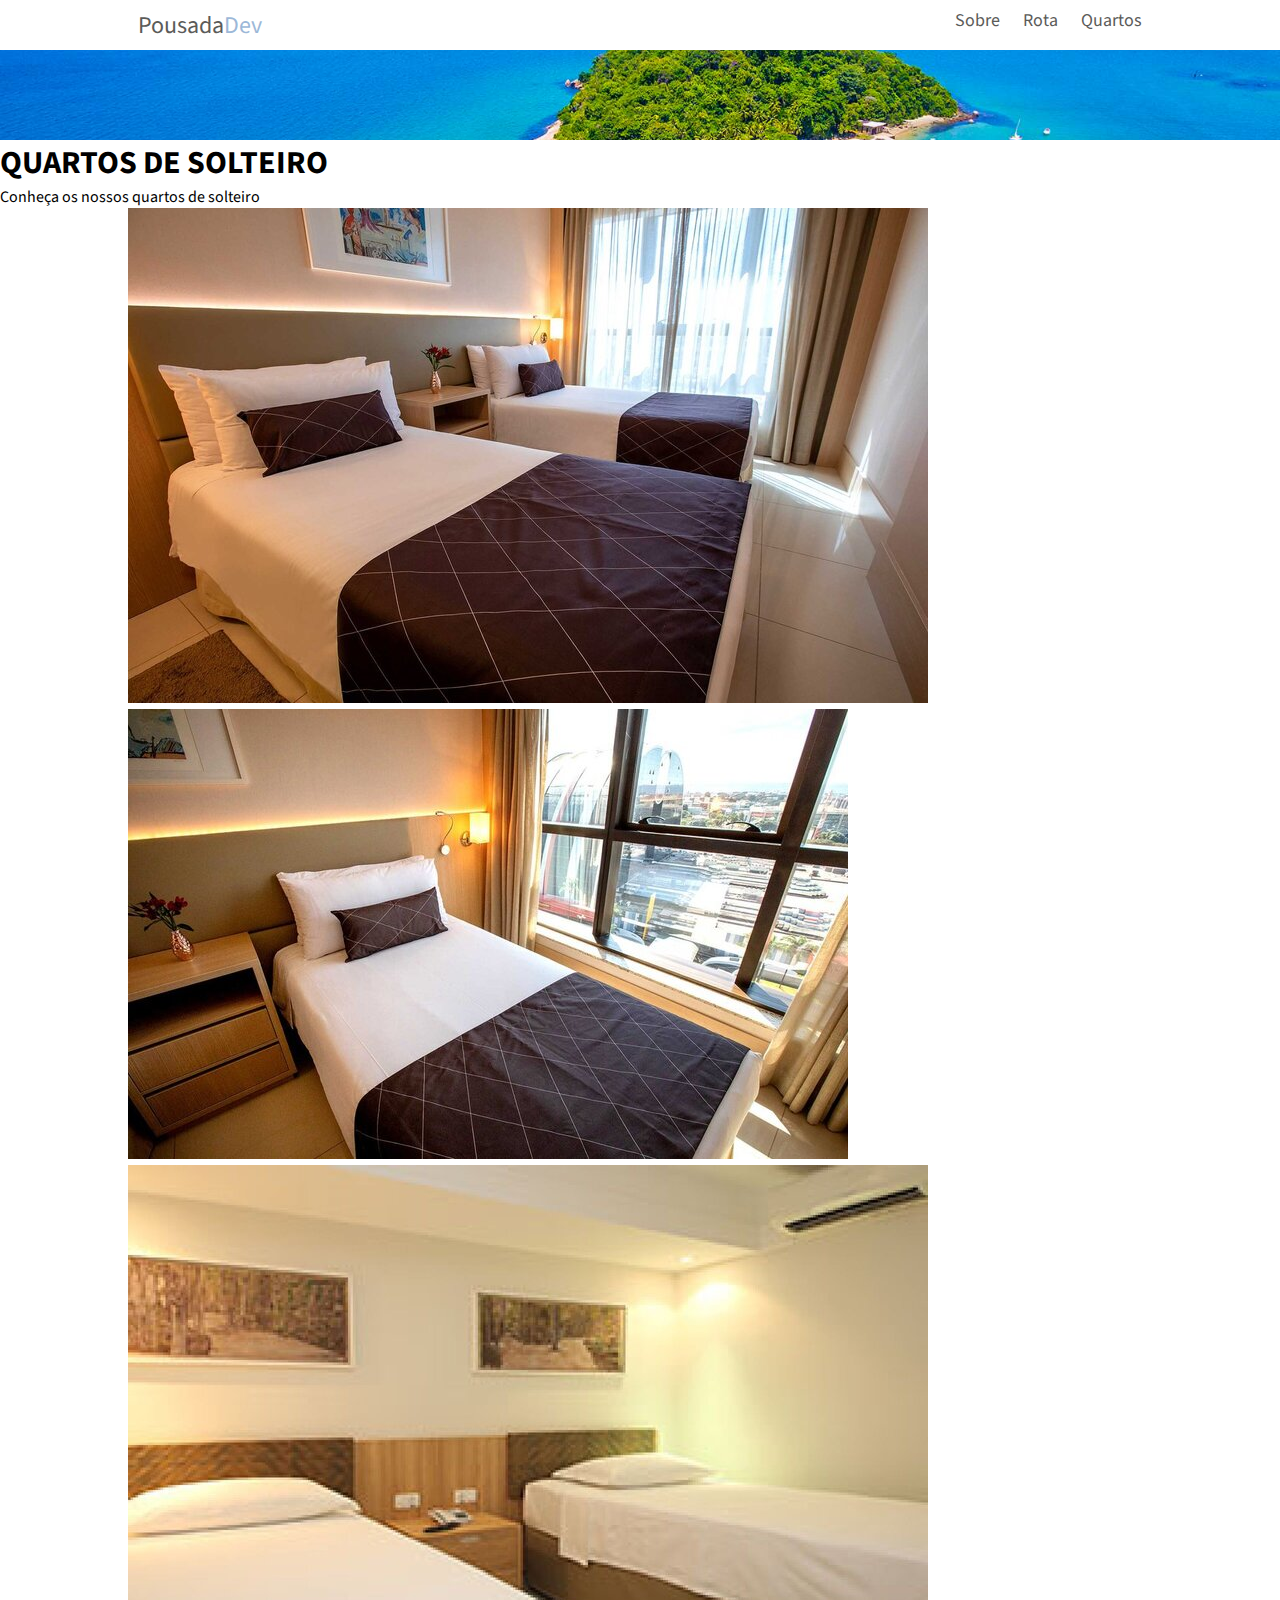
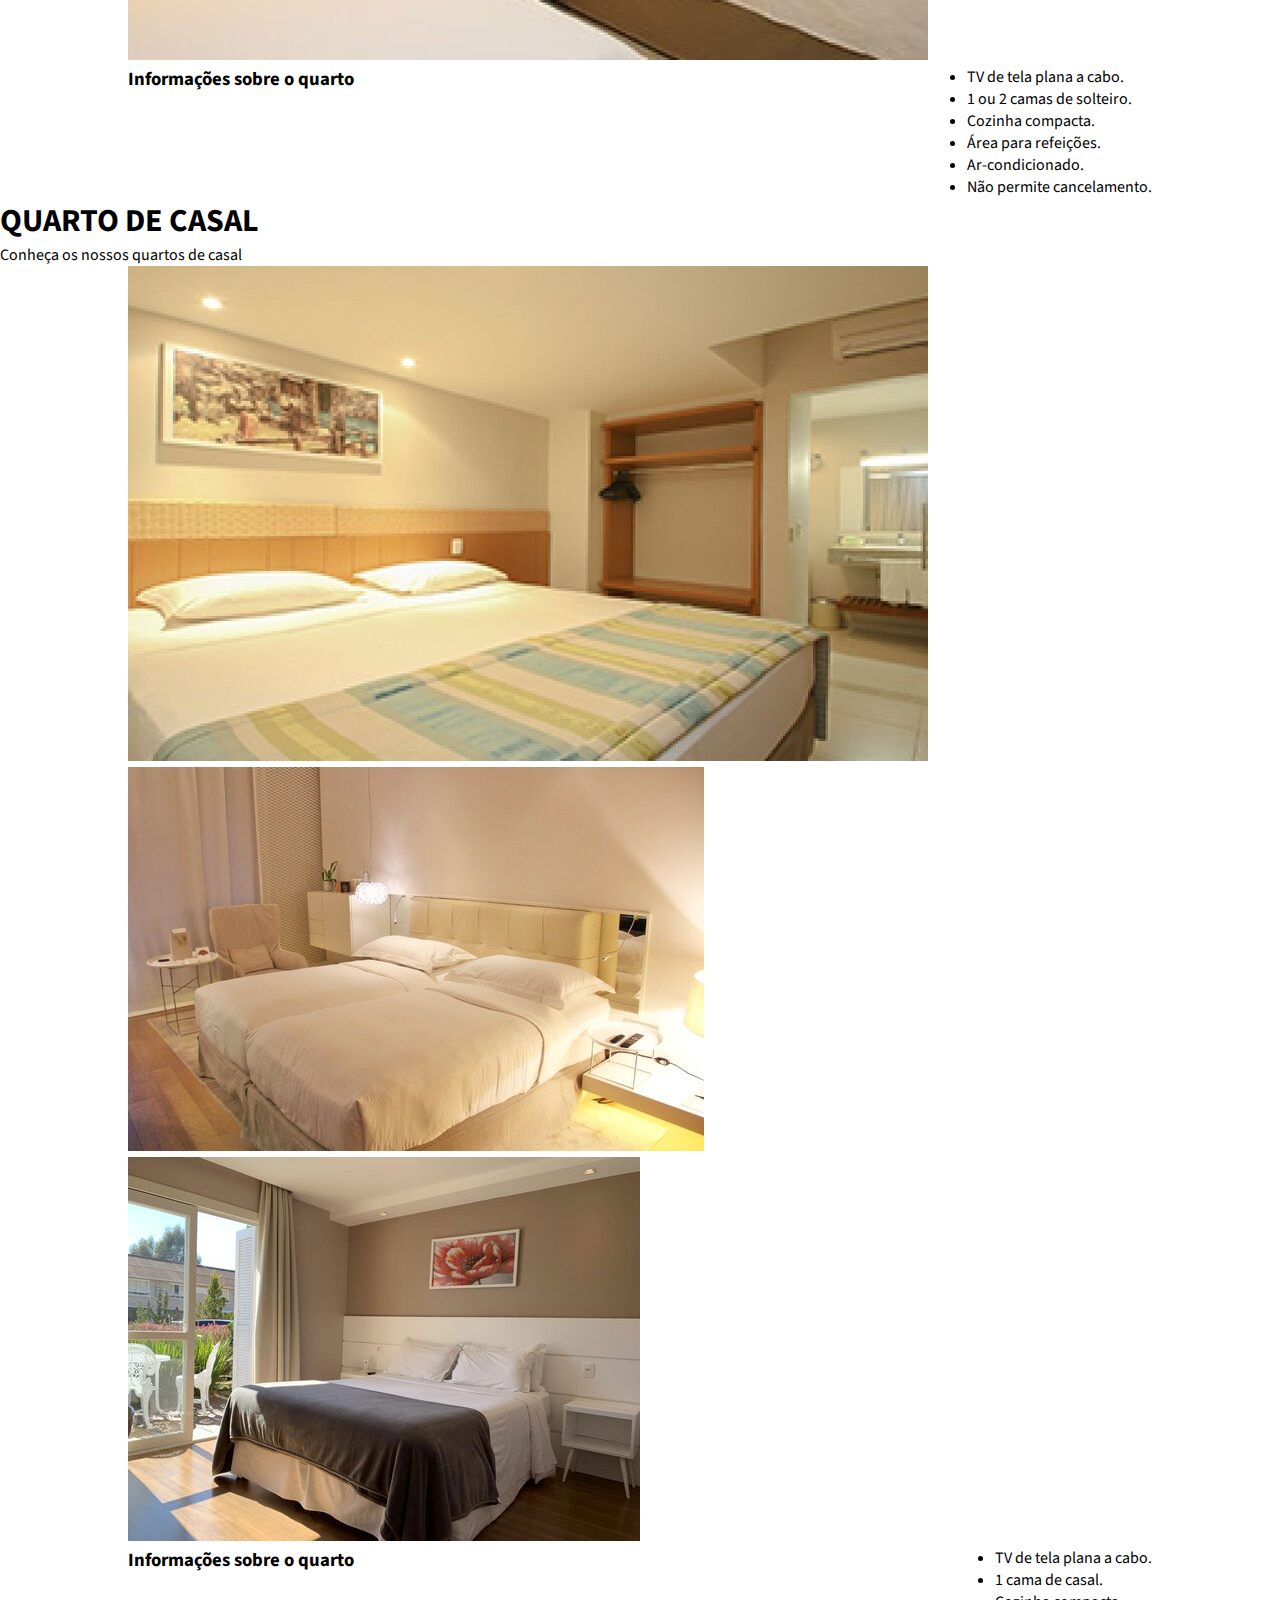
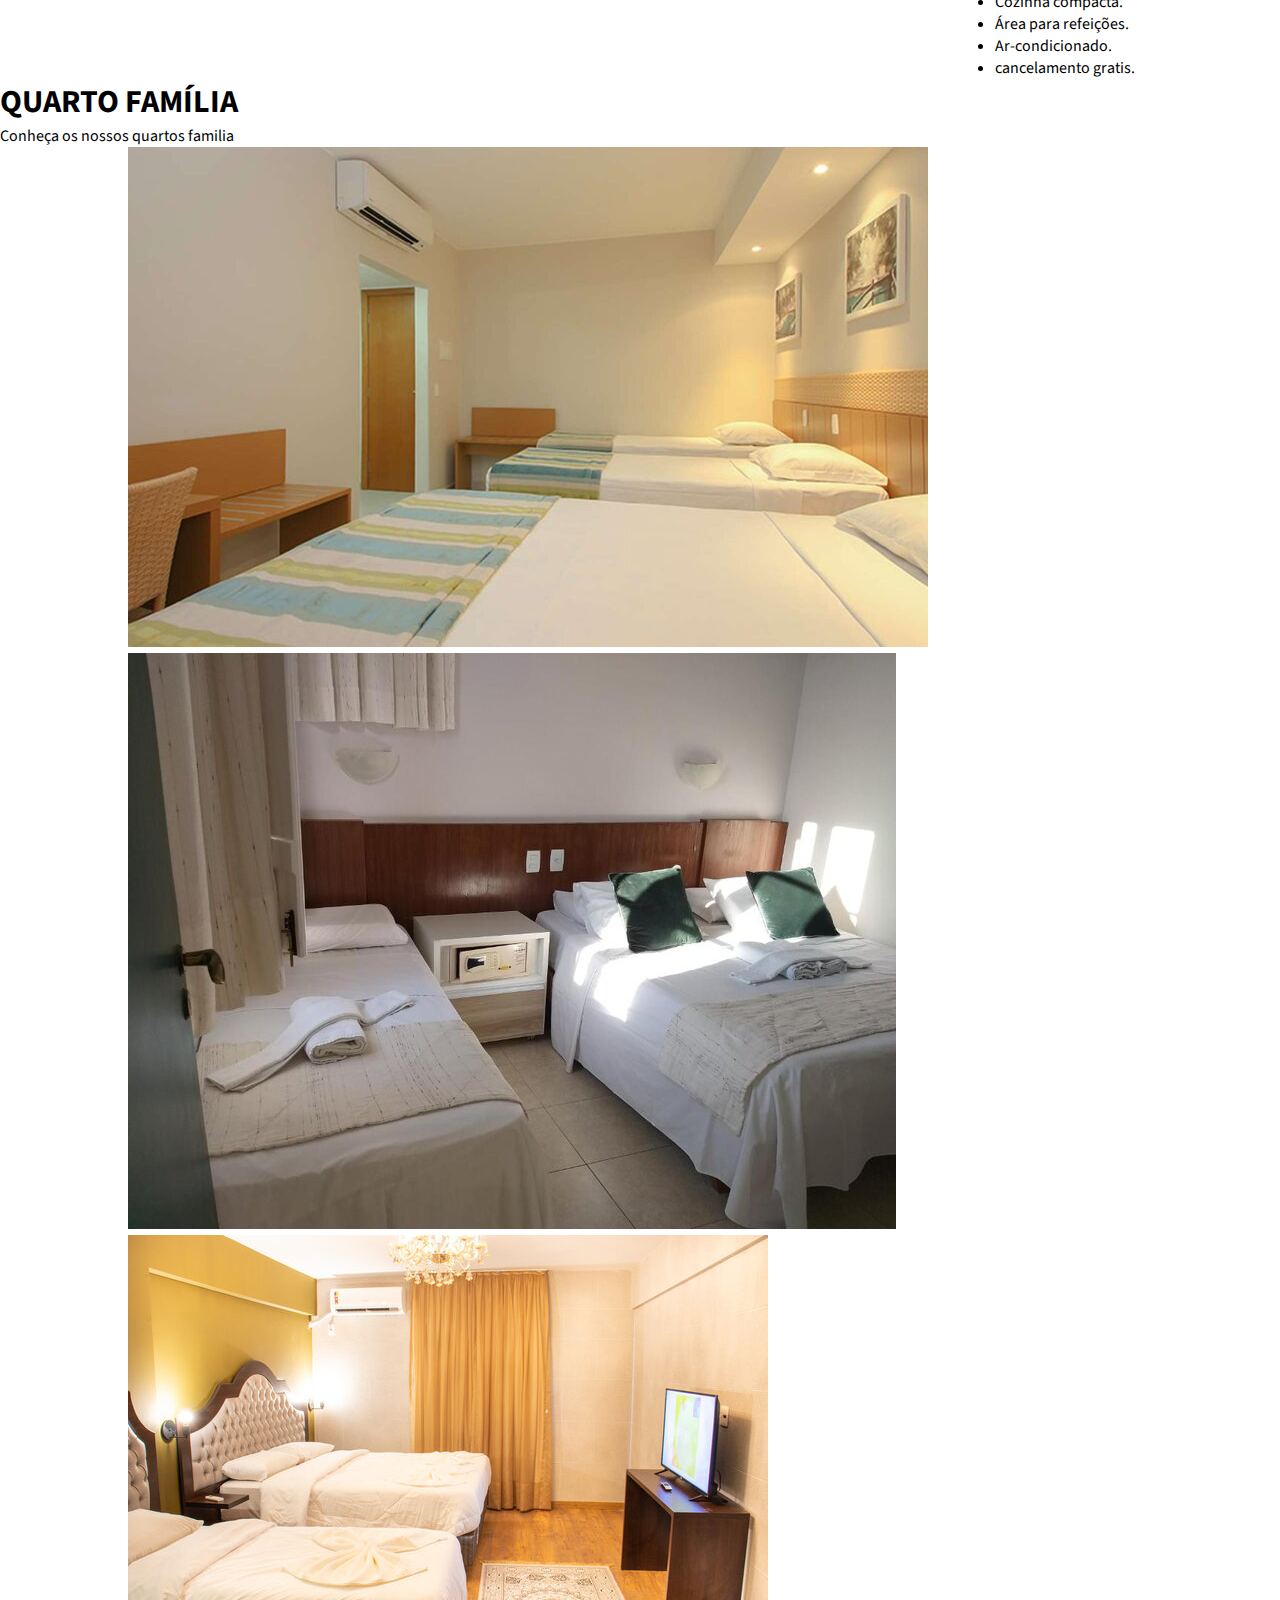
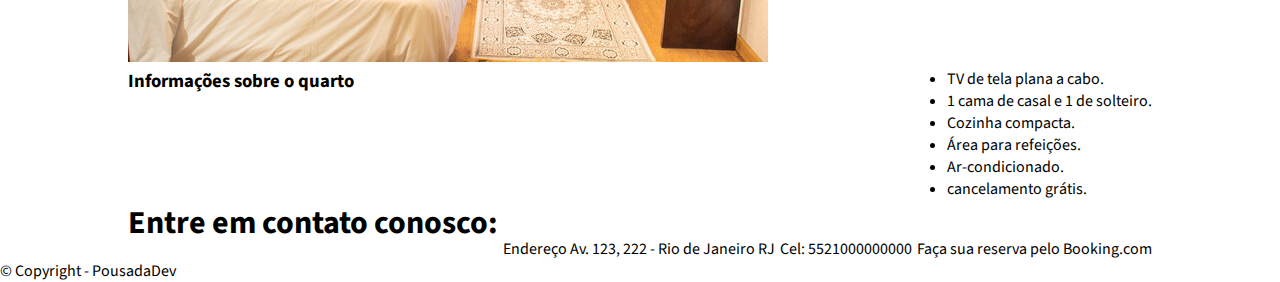
==== quartos.html @ 931ec868 "crianção da segunda pagina do projeto" ====
<!DOCTYPE html>
<html lang="pt-br">
<head>
    <meta charset="UTF-8">
    <meta name="viewport" content="width=device-width, initial-scale=1.0">
    <title>Quartos Dev</title>
    <link rel="stylesheet" href="quartos.css">
    <link href="https://fonts.googleapis.com/css2?family=Source+Sans+Pro:ital,wght@0,200;0,300;0,400;0,600;0,700;0,900;1,200;1,300;1,400;1,600;1,700;1,900&display=swap" rel="stylesheet">
</head>
<body>
    <header>
        <div class="topo">
            <div class="area-limitada">
                <div class="pousada-dev">
                    <a href="#">Pousada<span class="dev">Dev</span></a>  
                </div>
                <div class="links">
                    <a href="#">Sobre</a>
                    <a href="#">Rota</a>
                    <a href="#">Quartos</a>
                </div>
            </div>
        </div>
    </header>
    <main>
        <div class="ilha">

        </div>
        <div class="tipo-do-quato">
            <h1>QUARTOS DE SOLTEIRO</h1>
            <P>Conheça os nossos quartos de solteiro</P>
        </div>
        <div class="area-limitada">
            <div class="quantos-img">
                <img src="assets/IMAGENS/quarto-solteiro1.jpg" alt="">
                <img src="assets/IMAGENS/quarto-solteiro2.jpg" alt="">
                <img src="assets/IMAGENS/quarto-solteiro3.jpg" alt="">
            </div>
        </div>
        <div class="area-limitada">
            <div class="info-quarto">
                <h3>Informações sobre o quarto</h3>
            </div>
            <div class="itens">
                <ul class="row">
                    <li>TV de tela plana a cabo.</li>
                    <li>1 ou 2 camas de solteiro.</li>
                    <li>Cozinha compacta.</li>
                </ul>
                <ul class="row-reverse">
                    <li>Área para refeições.</li>
                    <li>Ar-condicionado.</li>
                    <li>Não permite cancelamento.</li>
                </ul>
            </div>
        </div>


        <div class="tipo-do-quato">
            <h1>QUARTO DE CASAL</h1>
            <P>Conheça os nossos quartos de casal</P>
        </div>
        <div class="area-limitada">
            <div class="quantos-img">
                <img src="assets/IMAGENS/quarto-casal1.jpg" alt="">
                <img src="assets/IMAGENS/quarto-casal2.jpg" alt="">
                <img src="assets/IMAGENS/quarto-casal3.jpg" alt="">
            </div>
        </div>
        <div class="area-limitada">
            <div class="info-quarto">
                <h3>Informações sobre o quarto</h3>
            </div>
            <div class="itens">
                <ul class="row">
                    <li>TV de tela plana a cabo.</li>
                    <li>1 cama de casal.</li>
                    <li>Cozinha compacta.</li>
                </ul>
                <ul class="row-reverse">
                    <li>Área para refeições.</li>
                    <li>Ar-condicionado.</li>
                    <li>cancelamento gratis.</li>
                </ul>
            </div>
        </div>


        <div class="tipo-do-quato">
            <h1>QUARTO FAMÍLIA</h1>
            <P>Conheça os nossos quartos familia</P>
        </div>
        <div class="area-limitada">
            <div class="quantos-img">
                <img src="assets/IMAGENS/quarto-familia1.jpg" alt="">
                <img src="assets/IMAGENS/quarto-familia2.jpg" alt="">
                <img src="assets/IMAGENS/quarto-familia3.jpg" alt="">
            </div>
        </div>
        <div class="area-limitada">
            <div class="info-quarto">
                <h3>Informações sobre o quarto</h3>
            </div>
            <div class="itens">
                <ul class="row">
                    <li>TV de tela plana a cabo.</li>
                    <li>1 cama de casal e 1 de solteiro.</li>
                    <li>Cozinha compacta.</li>
                </ul>
                <ul class="row-reverse">
                    <li>Área para refeições.</li>
                    <li>Ar-condicionado.</li>
                    <li>cancelamento grátis.</li>
                </ul>
            </div>
        </div>
    </main>
    <footer>
        <div class="rodape">
            <div class="area-limitada">

                <div class="rodape-info">
                    <h1>Entre em contato conosco:</h1>
                </div>
                <div class="rodape-info">
                    <img src="assets/icones/endereco.png" alt="">
                    <p>Endereço Av. 123, 222 - Rio de Janeiro RJ</p>
                </div>
                <div class="rodape-info">
                    <img src="assets/icones/telefone.png" alt="">
                    <p>Cel: 5521000000000</p>
                </div>
                <div class="rodape-info">
                    <img src="assets/icones/calendario.png" alt="">
                    <p>Faça sua reserva pelo Booking.com</p>
                </div>
            </div>
          
            <div class="paragrafo">
                <p>© Copyright - PousadaDev</p>
            </div>

        </div>
    </footer>
</body>
</html>
---- quartos.css ----
*{
    margin: 0;
}
body{
    font-family: 'Source Sans Pro';
}
.topo{
    width: 100%;
    height: 50px;
    background-color: white;
    position: fixed;
    display: flex;
}
.area-limitada{
    width: 1024px;
    margin: auto;
    display: flex;
    justify-content: space-between;
}
.pousada-dev a{
    padding-left: 10px;
    color: #5b5b59;
    font-size: 24px;
}
.links a{
    margin: auto 10px auto 10px;
    color: #5b5b59;
    font-size: 18px;
}
a{
    text-decoration: none;
}
.dev{
    color: #9cb8d8;
}
.ilha{
    background-image: url(assets/IMAGENS/img-fundo.jpg);
    width: 100%;
    height: 140px;
    background-repeat: no-repeat;
    background-size: cover;
}
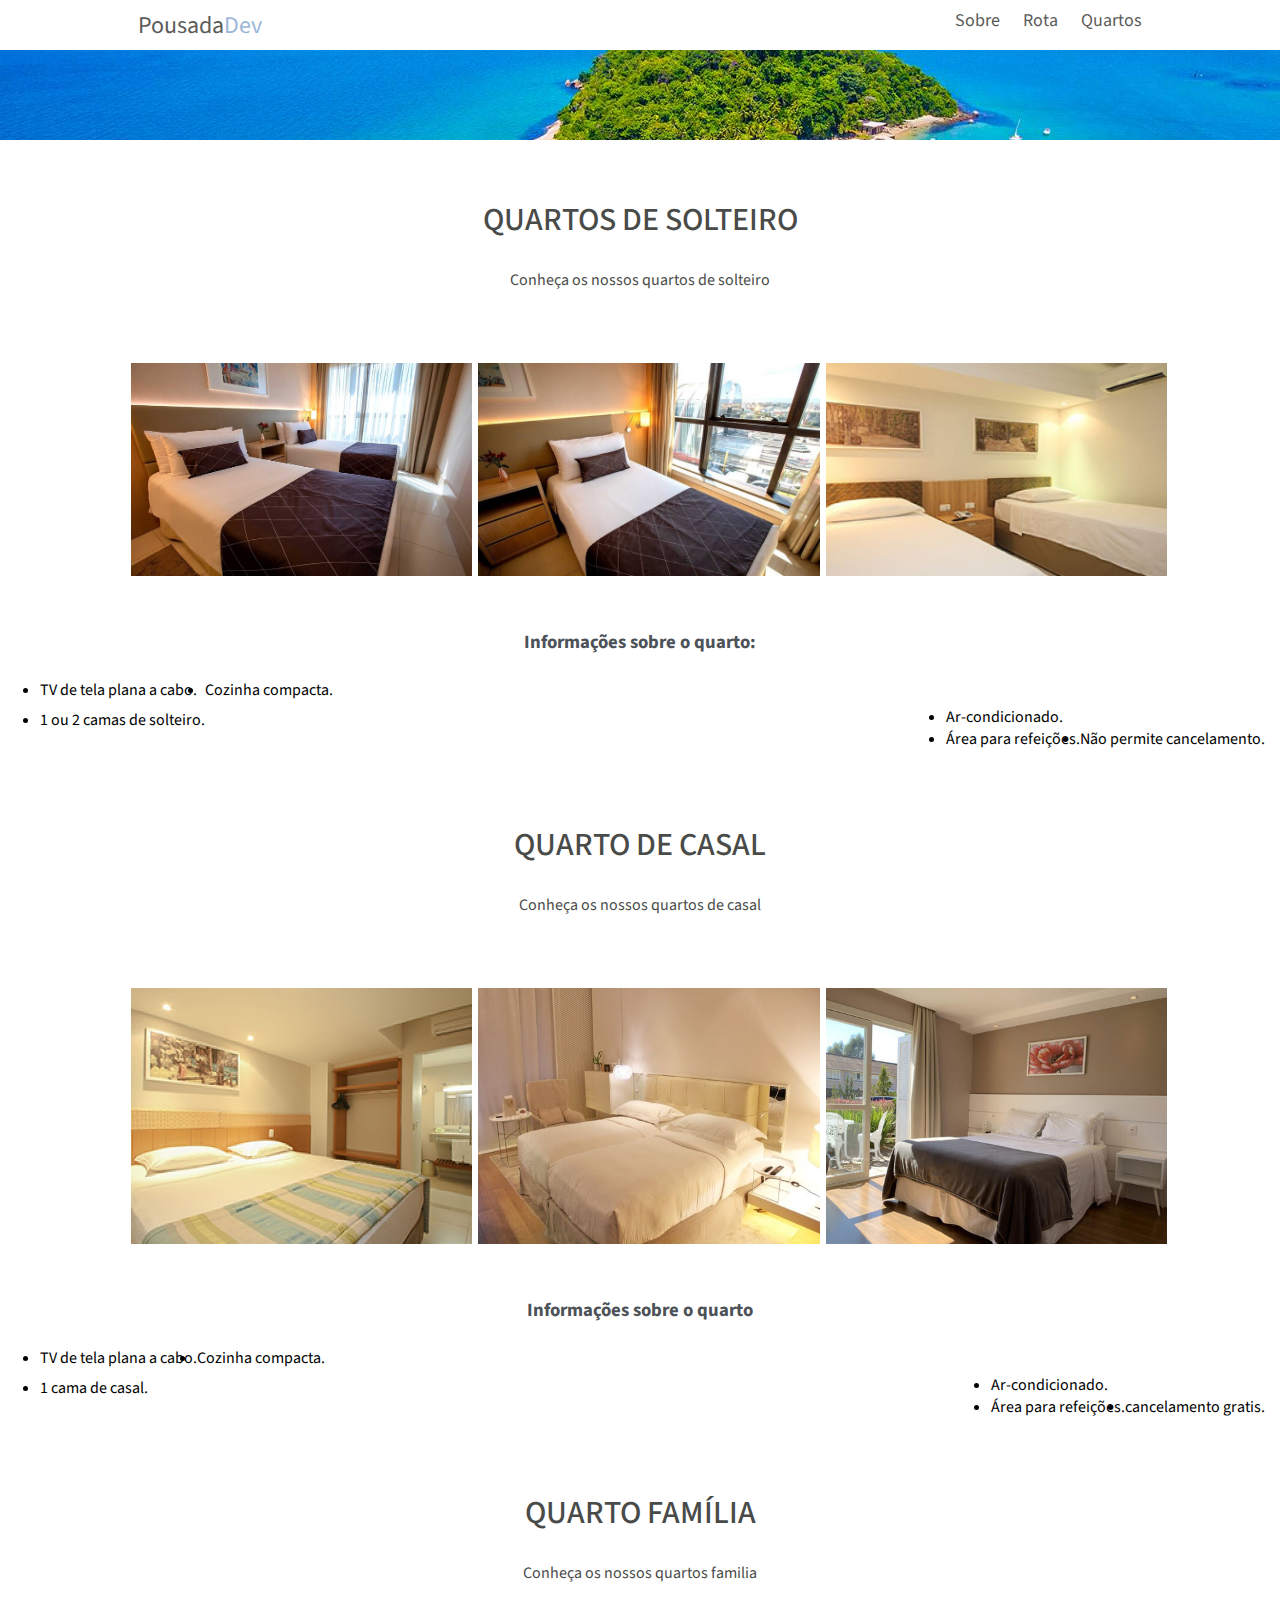
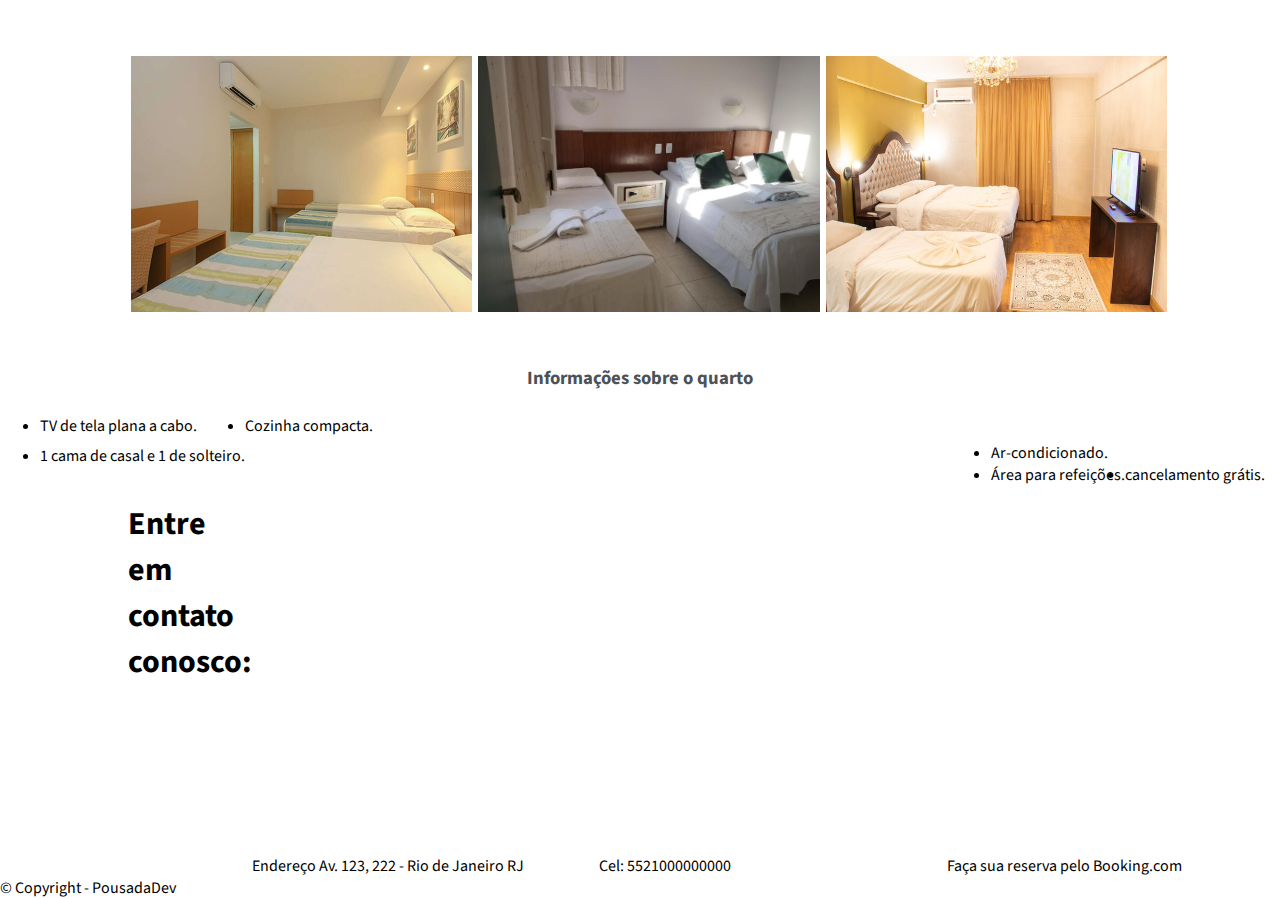
==== commit 3e2ab7c3: "arrumando erros" ====
--- a/quartos.html
+++ b/quartos.html
@@ -26,7 +26,7 @@
         <div class="ilha">
 
         </div>
-        <div class="tipo-do-quato">
+        <div class="tipo-do-quarto">
             <h1>QUARTOS DE SOLTEIRO</h1>
             <P>Conheça os nossos quartos de solteiro</P>
         </div>
@@ -37,9 +37,9 @@
                 <img src="assets/IMAGENS/quarto-solteiro3.jpg" alt="">
             </div>
         </div>
-        <div class="area-limitada">
+        <div class="areas-limitadas">
             <div class="info-quarto">
-                <h3>Informações sobre o quarto</h3>
+                <h3>Informações sobre o quarto:</h3>
             </div>
             <div class="itens">
                 <ul class="row">
@@ -56,7 +56,7 @@
         </div>
 
 
-        <div class="tipo-do-quato">
+        <div class="tipo-do-quarto">
             <h1>QUARTO DE CASAL</h1>
             <P>Conheça os nossos quartos de casal</P>
         </div>
@@ -67,7 +67,7 @@
                 <img src="assets/IMAGENS/quarto-casal3.jpg" alt="">
             </div>
         </div>
-        <div class="area-limitada">
+        <div class="areas-limitadas">
             <div class="info-quarto">
                 <h3>Informações sobre o quarto</h3>
             </div>
@@ -86,7 +86,7 @@
         </div>
 
 
-        <div class="tipo-do-quato">
+        <div class="tipo-do-quarto">
             <h1>QUARTO FAMÍLIA</h1>
             <P>Conheça os nossos quartos familia</P>
         </div>
@@ -97,7 +97,7 @@
                 <img src="assets/IMAGENS/quarto-familia3.jpg" alt="">
             </div>
         </div>
-        <div class="area-limitada">
+        <div class="areas-limitadas">
             <div class="info-quarto">
                 <h3>Informações sobre o quarto</h3>
             </div>
--- a/quartos.css
+++ b/quartos.css
@@ -40,3 +40,50 @@
     background-repeat: no-repeat;
     background-size: cover;
 }
+.tipo-do-quarto{
+    display: flex;
+    align-items: center;
+    justify-content: center;
+    flex-flow: column wrap;
+    line-height: 60px;
+    margin: 50px auto 50px auto;
+    color: #494b49;
+}
+.tipo-do-quarto h1{
+    font-weight: 500;
+}
+.quantos-img{
+    flex-grow: 1;
+    display: flex;
+}
+img{
+    width: calc(1024px / 3);
+    margin: 3px;
+}
+.info-quarto{
+    margin: 50px auto 20px auto;
+    display: flex;
+    justify-content: center;
+    color: #4c5258;
+}
+.areas-limitadas{
+    flex-direction: column;
+    display: flex;
+    }
+.itens{
+    display: flex;
+    justify-content: space-between;
+}
+.row{
+    display: flex;
+    flex-flow: column wrap;
+    line-height: 30px;
+    height: 60px;
+    
+}
+.row-reverse{
+    display: flex;
+    flex-flow: column-reverse wrap;
+    height: 60px;
+    padding: 15px;
+}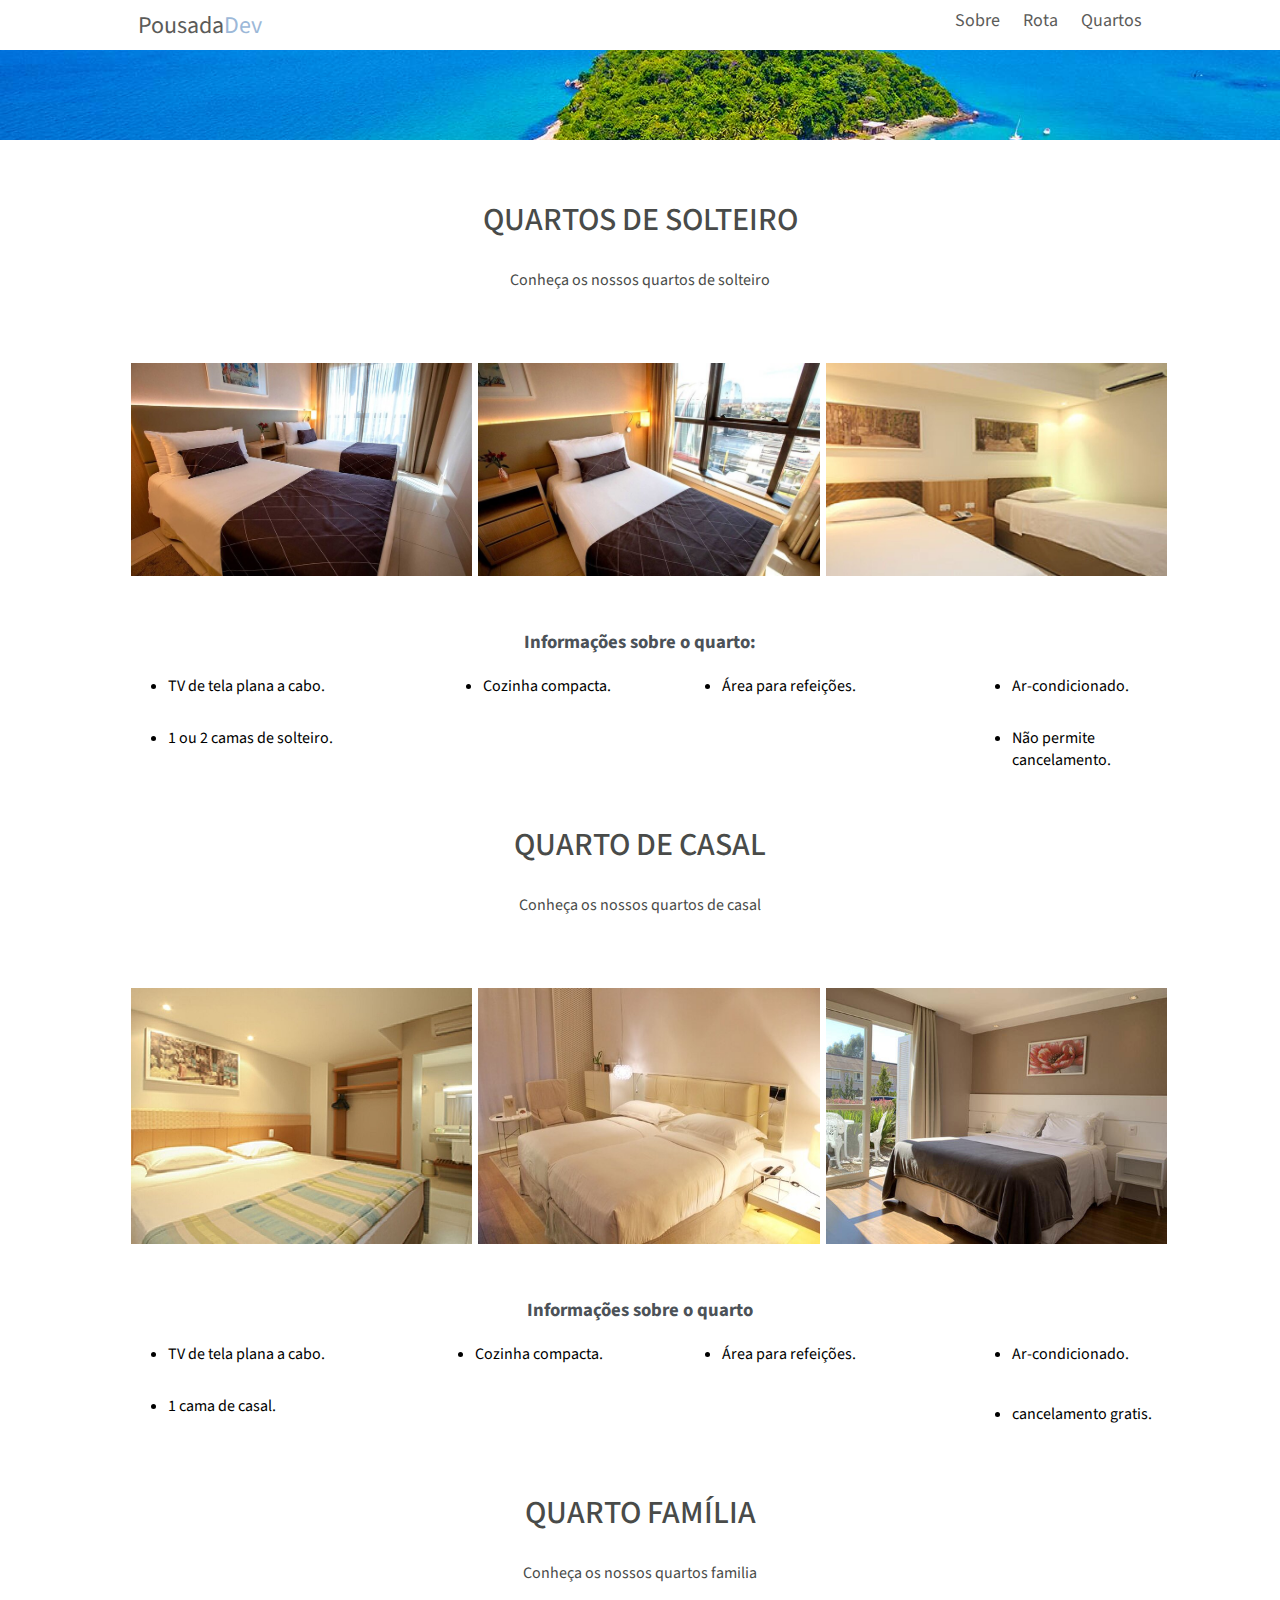
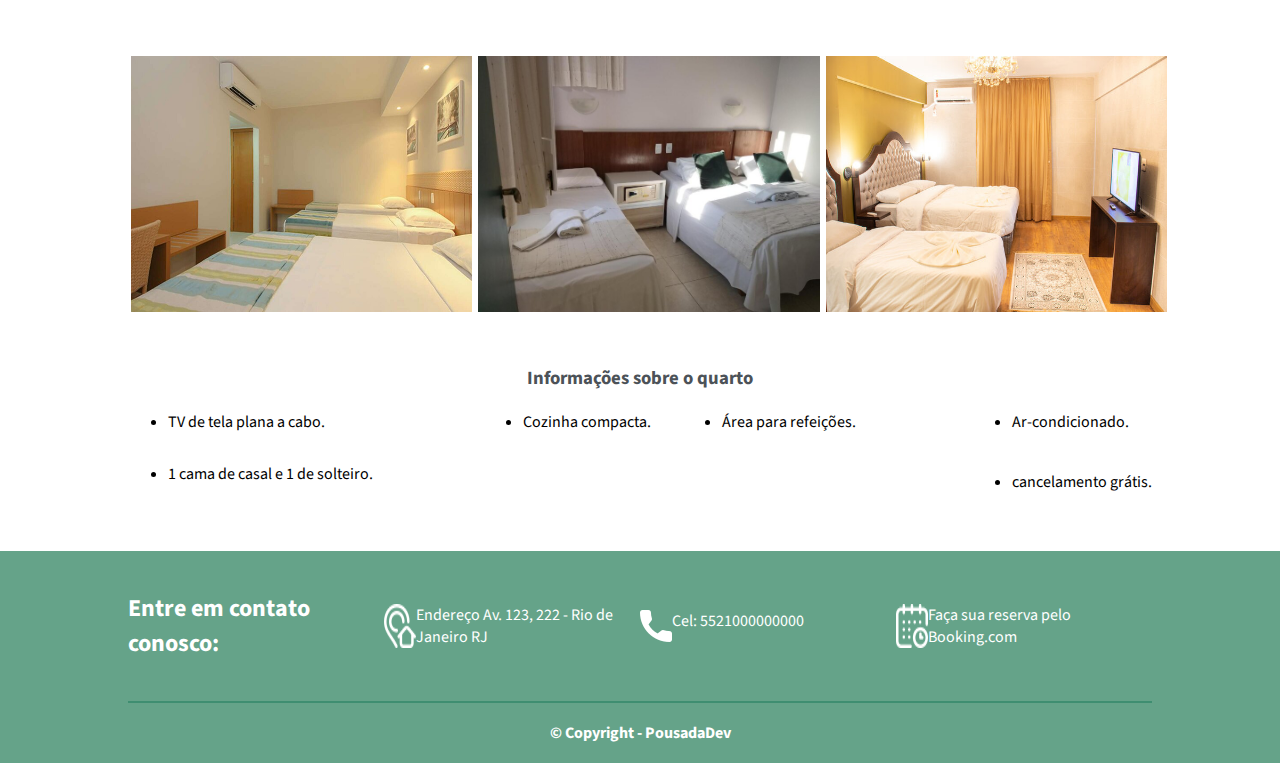
==== commit b71c0754: "projeto finalizado!!!!" ====
--- a/quartos.html
+++ b/quartos.html
@@ -32,9 +32,9 @@
         </div>
         <div class="area-limitada">
             <div class="quantos-img">
-                <img src="assets/IMAGENS/quarto-solteiro1.jpg" alt="">
-                <img src="assets/IMAGENS/quarto-solteiro2.jpg" alt="">
-                <img src="assets/IMAGENS/quarto-solteiro3.jpg" alt="">
+                <img class="foto" src="assets/IMAGENS/quarto-solteiro1.jpg" alt="">
+                <img class="foto" src="assets/IMAGENS/quarto-solteiro2.jpg" alt="">
+                <img class="foto" src="assets/IMAGENS/quarto-solteiro3.jpg" alt="">
             </div>
         </div>
         <div class="areas-limitadas">
@@ -62,9 +62,9 @@
         </div>
         <div class="area-limitada">
             <div class="quantos-img">
-                <img src="assets/IMAGENS/quarto-casal1.jpg" alt="">
-                <img src="assets/IMAGENS/quarto-casal2.jpg" alt="">
-                <img src="assets/IMAGENS/quarto-casal3.jpg" alt="">
+                <img class="foto" src="assets/IMAGENS/quarto-casal1.jpg" alt="">
+                <img class="foto" src="assets/IMAGENS/quarto-casal2.jpg" alt="">
+                <img class="foto" src="assets/IMAGENS/quarto-casal3.jpg" alt="">
             </div>
         </div>
         <div class="areas-limitadas">
@@ -92,9 +92,9 @@
         </div>
         <div class="area-limitada">
             <div class="quantos-img">
-                <img src="assets/IMAGENS/quarto-familia1.jpg" alt="">
-                <img src="assets/IMAGENS/quarto-familia2.jpg" alt="">
-                <img src="assets/IMAGENS/quarto-familia3.jpg" alt="">
+                <img class="foto" src="assets/IMAGENS/quarto-familia1.jpg" alt="">
+                <img class="foto" src="assets/IMAGENS/quarto-familia2.jpg" alt="">
+                <img class="foto" src="assets/IMAGENS/quarto-familia3.jpg" alt="">
             </div>
         </div>
         <div class="areas-limitadas">
@@ -116,9 +116,8 @@
         </div>
     </main>
     <footer>
-        <div class="rodape">
-            <div class="area-limitada">
-
+        <div class="rodapes">
+            <div class="rodape">
                 <div class="rodape-info">
                     <h1>Entre em contato conosco:</h1>
                 </div>
@@ -135,12 +134,10 @@
                     <p>Faça sua reserva pelo Booking.com</p>
                 </div>
             </div>
-          
+        </div>    
             <div class="paragrafo">
                 <p>© Copyright - PousadaDev</p>
             </div>
-
-        </div>
     </footer>
 </body>
 </html>--- a/quartos.css
+++ b/quartos.css
@@ -56,7 +56,7 @@
     flex-grow: 1;
     display: flex;
 }
-img{
+.foto{
     width: calc(1024px / 3);
     margin: 3px;
 }
@@ -69,21 +69,61 @@
 .areas-limitadas{
     flex-direction: column;
     display: flex;
-    }
+    width: 1024px;
+    margin: auto;
+}
 .itens{
     display: flex;
     justify-content: space-between;
+    height: 90px;
 }
 .row{
     display: flex;
     flex-flow: column wrap;
-    line-height: 30px;
-    height: 60px;
-    
+    gap: 30px 150px;
 }
 .row-reverse{
     display: flex;
-    flex-flow: column-reverse wrap;
+    flex-flow: wrap;
+    justify-content: flex-end;
+    gap: 30px 150px;
+    width: 455px; 
+}
+.row-reverse li{
+    width: 140px;
+}
+.rodapes{
+    background-color: #65a389;
+    width: 100%;
+    margin: auto;
+}
+.rodape{
+    margin: 50px auto 0 auto;
+    width: 1024px;
+    height: 150px;
+    display: flex;
+    flex-flow: row nowrap;
+    justify-content: space-around;
+    align-items: center;
+    background-color: #65a389;
+    border-bottom: 2px solid #3f8e71;
+}
+.rodape-info{
+    display: flex;
+    flex-flow: row nowrap;
+    color: white;
+    width: calc(1024px / 4);
+}
+.rodape-info h1{
+    font-size: 24px;
+}
+.paragrafo{
+    background-color: #65a389;
+    color: white;
+    display: flex;
+    align-items: center;
+    justify-content: center;
     height: 60px;
-    padding: 15px;
+    width: 100%;
+    font-weight: bold;
 }